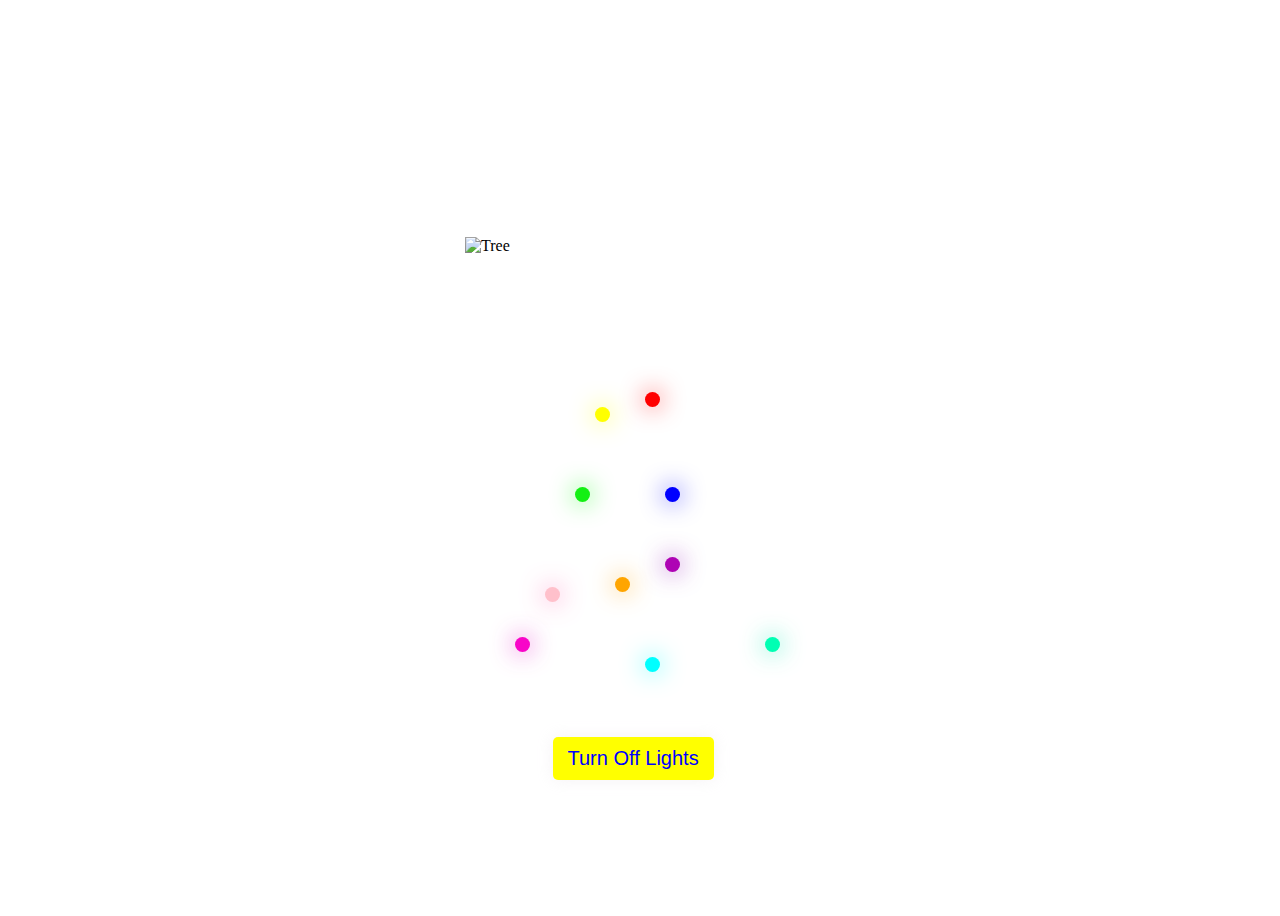
==== christmas_project.html @ 06dfc9f1 "first init" ====
<!DOCTYPE html>
<html lang="en">
  <head>
    <meta charset="UTF-8" />
    <meta name="viewport" content="width=device-width, initial-scale=1.0" />
    <title>Christmas Lights with Snowfall</title>
    <link
      rel="icon"
      href="https://cdn-icons-png.flaticon.com/512/2276/2276457.png"
      type="image/x-icon"
    />
    <link rel="stylesheet" href="christmas_project.css" />
  </head>
  <body>
    <main>
      <div class="snow-container"></div>
      <div class="tree">
        <img src="imghtml.jpg/tree.png" alt="Tree" class="tree-photo">
        <div class="lights">
          <div class="bulb"></div>
          <div class="bulb"></div>
          <div class="bulb"></div>
          <div class="bulb"></div>
          <div class="bulb"></div>
          <div class="bulb"></div>
          <div class="bulb"></div>
          <div class="bulb"></div>
          <div class="bulb"></div>
          <div class="bulb"></div>
        </div>
      </div>
      <div class="control">
        <button id="toggleLights">Turn Off Lights</button>
      </div>
    </main>

    <script src="christmas_project.js"></script>
  </body>
</html>
---- christmas_project.css ----
body{
    background-image: url('imghtml.jpg/banner.jpg');
    background-size: cover;
    background-position: bottom;
    display: flex;
    flex-direction: column;
    align-items: center;
    justify-content: center;
    height: 100vh;
    overflow: hidden;
}

/* Christmas Tree */
.tree{
    position: relative;
    top: 100px;
    width: 350px;
    height: 500px;
    margin: 0 auto;
}

.tree-photo{
    width: 100%;
    height: 100%;
}

/* Christmas Lights */
.lights{
    position: absolute;
    top: 150px;
    transform: translateX(-50%);
}

/* Bulbs */
.bulb{
    position: absolute;
    width: 15px;
    height: 15px;
    border-radius: 50%;
    animation: twinkle 1.5s infinite;
}

.bulb:nth-child(1){
    top: 5px;
    left: 180px;
    background-color: red;
    box-shadow: 0 0 25px rgba(255, 0, 0, 0.8);
    animation-delay: 0s;
}

.bulb:nth-child(2){
    top: 20px;
    left: 130px;
    background-color: yellow;
    box-shadow: 0 0 25px rgba(255, 255, 0, 0.8);
    animation-delay: 0.5s;
}

.bulb:nth-child(3){
    top: 100px;
    left: 200px;
    background-color: blue;
    box-shadow: 0 0 25px rgba(0, 0, 255, 0.8);
    animation-delay: 0.8s;
}

.bulb:nth-child(4){
    top: 100px;
    left: 110px;
    background-color: rgb(19, 240, 19);
    box-shadow: 0 0 25px rgba(0, 255, 0, 0.8);
    animation-delay: 1s;
}

.bulb:nth-child(5){
    top: 190px;
    left: 150px;
    background-color: orange;
    box-shadow: 0 0 25px rgba(255, 165, 0, 0.8);
    animation-delay: 1.2s;
}

.bulb:nth-child(6){
    top: 200px;
    left: 80px;
    background-color: pink;
    box-shadow: 0 0 25px rgba(255, 105, 180, 0.8);
    animation-delay: 1.5s;
}

.bulb:nth-child(7){
    top: 170px;
    left: 200px;
    background-color: rgb(174, 3, 180);
    box-shadow: 0 0 25px rgba(136, 1, 177, 0.8);
    animation-delay: 1.8s;
}

.bulb:nth-child(8){
    top: 250px;
    left: 300px;
    background-color: rgb(0, 255, 179);
    box-shadow: 0 0 25px rgba(0, 234, 175, 0.8);
    animation-delay: 1.8s;
}

.bulb:nth-child(9){
    top: 270px;
    left: 180px;
    background-color: cyan;
    box-shadow: 0 0 25px rgba(0, 255, 255, 0.8);
    animation-delay: 1.9s;
}

.bulb:nth-child(10){
    top: 250px;
    left: 50px;
    background-color: rgb(248, 6, 200);
    box-shadow: 0 0 25px rgba(224, 2, 194, 0.8);
    animation-delay: 2s;
}

/* Animation */
@keyframes twinkle{
    0%,100%{
        opacity: 1;
        transform: scale(1);
    }

    50%{
        opacity: .3;
        transform: scale(1.2);
    }
}

/* Control Button */
button{
    position: relative;
    border: none;
    background-color: yellow;
    color: blue;
    padding: 10px 15px;
    font-size: 20px;
    border-radius: 5px;
    cursor: pointer;
    margin-top: 100px;
    box-shadow: 0 0 15px rgba(243 , 239, 242, 0.8);
    left: 25%;
}

/* Snowflake container */
.snow-container{
    position: absolute;
    top: 0;
    left: 0;
    width: 100%;
    height: 100%;
    pointer-events: none;
    overflow: hidden;
}
.snowflake{
    position: absolute;
    width: 5px;
    height: 5px;
    background: white;
    opacity: 0.8;
    border-radius: 50%;
    box-shadow: 0 0 25px rgba(255, 255, 255, 0.8);
    animation: fall linear infinite;
}
/* snowfall animation */
@keyframes fall{
    to{
        transform: translateY(100vh) translateX(20px);
    }
}
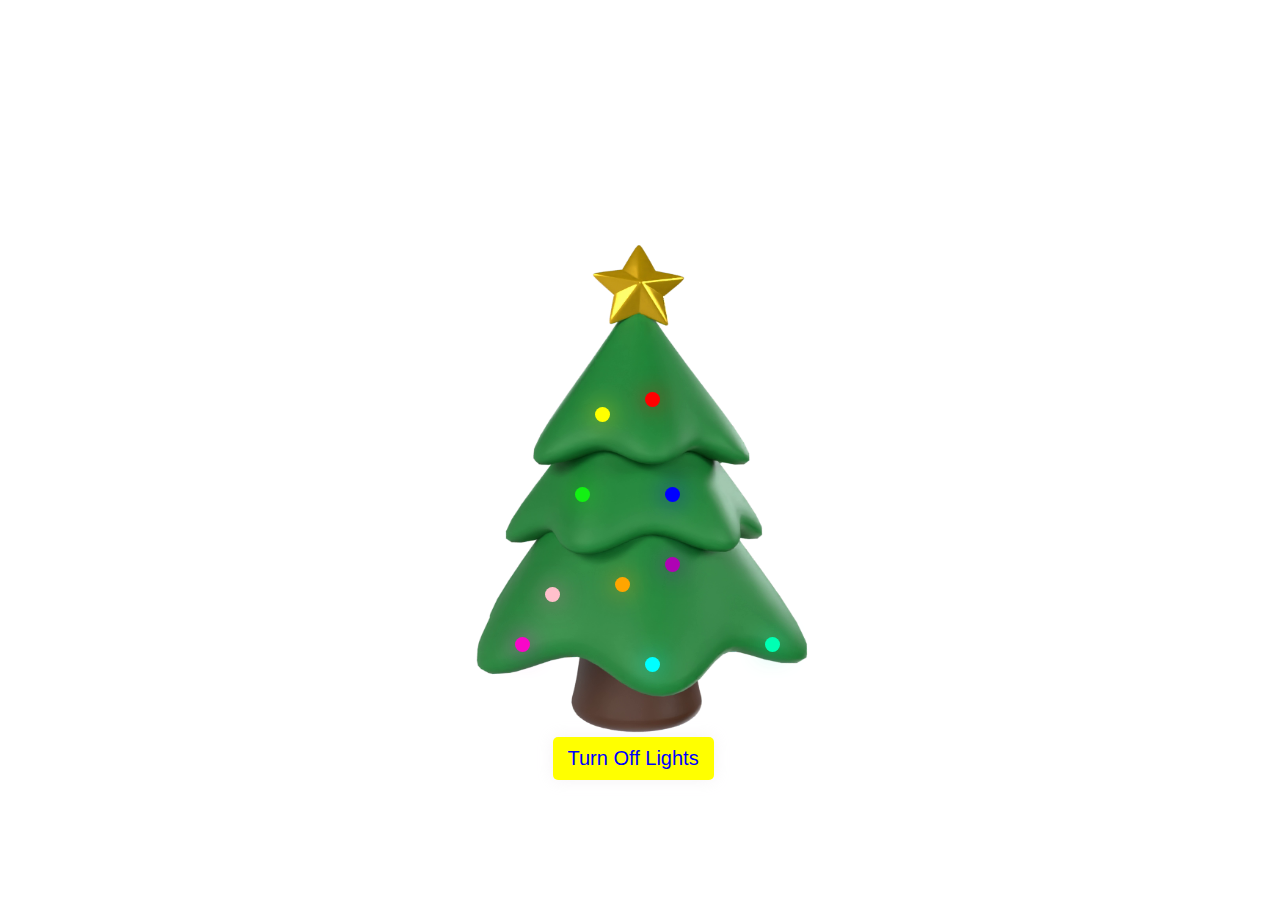
==== commit 08611315: "Initial commit" ====
--- a/christmas_project.html
+++ b/christmas_project.html
@@ -15,7 +15,7 @@
     <main>
       <div class="snow-container"></div>
       <div class="tree">
-        <img src="imghtml.jpg/tree.png" alt="Tree" class="tree-photo">
+        <img src="tree.png" alt="Tree" class="tree-photo">
         <div class="lights">
           <div class="bulb"></div>
           <div class="bulb"></div>
--- a/christmas_project.css
+++ b/christmas_project.css
@@ -1,5 +1,5 @@
 body{
-    background-image: url('imghtml.jpg/banner.jpg');
+    background-image: url('banner.jpg');
     background-size: cover;
     background-position: bottom;
     display: flex;
